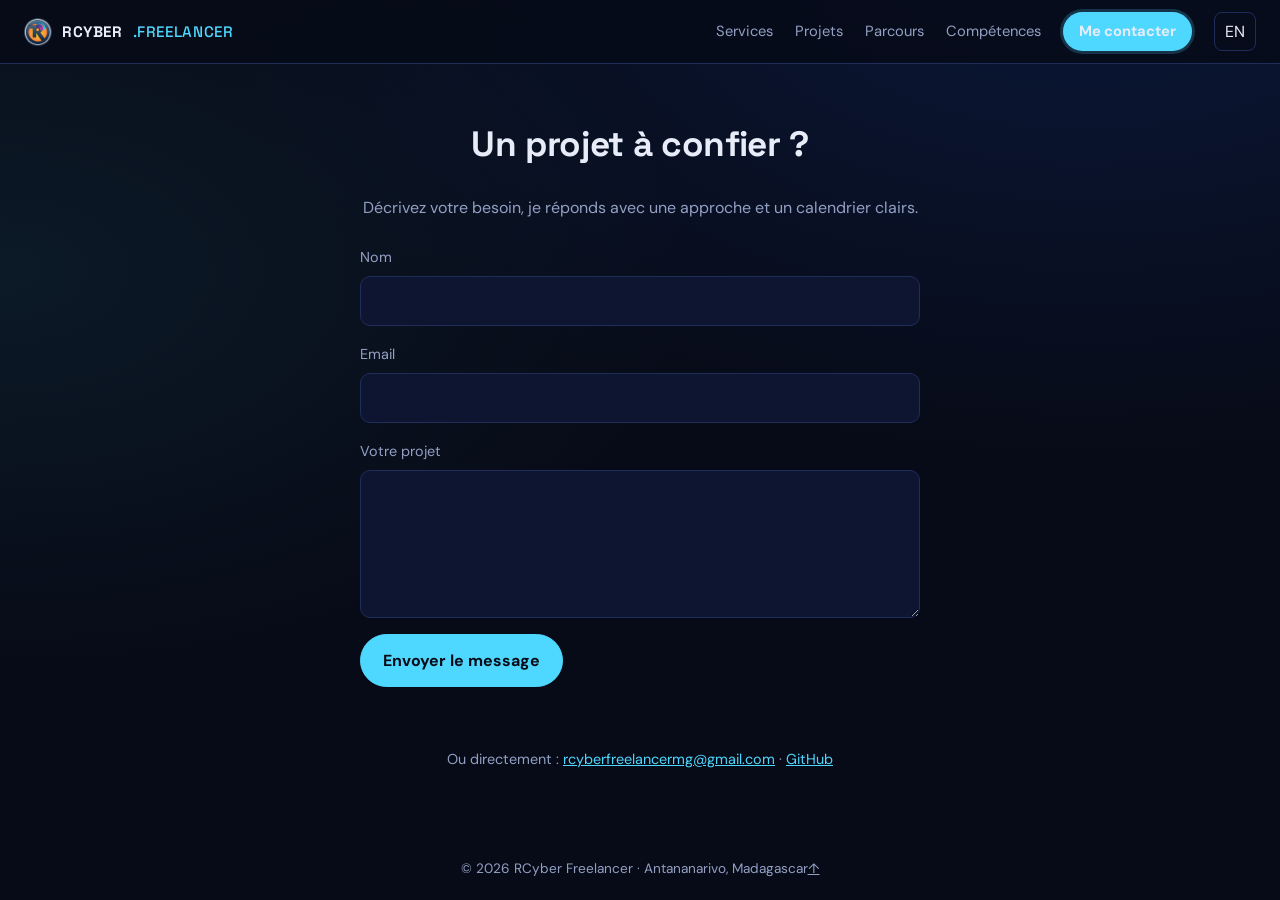
==== contact.html @ d00f06a8 "pages split" ====
<!doctype html>
<html lang="fr">
<head>
<meta charset="utf-8">
<meta name="viewport" content="width=device-width, initial-scale=1">
<title>Me contacter — Projet freelance | RCyber Freelancer</title>
<meta name="description" content="Contactez Rolland Andrianavalona pour un projet de développement, BIM ou automatisation. Réponse sous 48 h.">
<meta name="author" content="Maminirina Rolland Andrianavalona">
<meta name="theme-color" content="#070b17">
<link rel="canonical" href="https://rollandmami.github.io/contact.html">
<meta property="og:type" content="website">
<meta property="og:title" content="Me contacter — Projet freelance | RCyber Freelancer">
<meta property="og:description" content="Contactez Rolland Andrianavalona pour un projet de développement, BIM ou automatisation. Réponse sous 48 h.">
<meta property="og:url" content="https://rollandmami.github.io/contact.html">
<meta property="og:image" content="https://rollandmami.github.io/assets/photo-profil.png">
<meta name="twitter:card" content="summary_large_image">
<link rel="preconnect" href="https://fonts.googleapis.com">
<link rel="preconnect" href="https://fonts.gstatic.com" crossorigin>
<link href="https://fonts.googleapis.com/css2?family=DM+Sans:wght@400;500;700&family=Space+Grotesk:wght@500;700&display=swap" rel="stylesheet">
<link rel="stylesheet" href="styles.css">
<link rel="icon" href="assets/logo_rolland.ico">

</head>
<body>

<header class="top">
  <a class="brand" href="index.html" aria-label="Accueil"><img src="assets/logo_rolland.ico" alt="" width="28" height="28">RCYBER<b>.FREELANCER</b></a>
  <button class="burger" aria-label="Menu" aria-expanded="false">☰</button>
  <nav aria-label="Navigation principale">
    <a href="services.html" data-fr="Services" data-en="Services">Services</a>
    <a href="projects.html" data-fr="Projets" data-en="Projects">Projets</a>
    <a href="experience.html" data-fr="Parcours" data-en="Experience">Parcours</a>
    <a href="skills.html" data-fr="Compétences" data-en="Skills">Compétences</a>
    <a class="cta active" href="contact.html" data-fr="Me contacter" data-en="Contact me">Me contacter</a>
    <button class="lang" type="button" aria-label="Switch language">EN</button>
  </nav>
</header>

<main>
<section class="wrap sec contact" id="contact">
  <h2 data-fr="Un projet à confier ?" data-en="Got a project?">Un projet à confier ?</h2>
  <p data-fr="Décrivez votre besoin, je réponds avec une approche et un calendrier clairs." data-en="Describe your need and I'll reply with a clear approach and timeline.">Décrivez votre besoin, je réponds avec une approche et un calendrier clairs.</p>
  <form id="contact-form" class="form" novalidate>
    <input type="hidden" name="access_key" value="VOTRE_CLE_WEB3FORMS">
    <input type="hidden" name="subject" value="Nouveau message depuis le portfolio">
    <input type="hidden" name="from_name" value="Portfolio rollandmami.github.io">
    <input type="checkbox" name="botcheck" tabindex="-1" autocomplete="off" style="display:none">
    <label><span data-fr="Nom" data-en="Name">Nom</span><input name="name" required autocomplete="name"></label>
    <label><span>Email</span><input type="email" name="email" required autocomplete="email"></label>
    <label><span data-fr="Votre projet" data-en="Your project">Votre projet</span><textarea name="message" rows="5" required></textarea></label>
    <button class="btn primary" type="submit"><span data-fr="Envoyer le message" data-en="Send message">Envoyer le message</span></button>
    <p class="form-status" role="status" aria-live="polite"></p>
  </form>
  <p class="alt"><span data-fr="Ou directement :" data-en="Or directly:">Ou directement :</span> <a href="mailto:rcyberfreelancermg@gmail.com?subject=Projet%20freelance">rcyberfreelancermg@gmail.com</a> · <a href="https://github.com/RollandMami" target="_blank" rel="noopener">GitHub</a></p>
</section>
</main>
<footer class="wrap foot"><span>© <span id="year"></span> RCyber Freelancer · Antananarivo, Madagascar</span><a href="#" aria-label="Haut de page">↑</a></footer>
<script src="script.js"></script>
</body>
</html>
---- styles.css ----
:root{--bg:#070b17;--panel:#0e1530;--line:#1f2d5a;--cyan:#4fd8ff;--gold:#e0b85a;--text:#e8ecf8;--mut:#93a0c4;--r:14px}
*{box-sizing:border-box;margin:0}
html{scroll-behavior:smooth;scroll-padding-top:80px}
body{background:radial-gradient(900px 500px at 85% -5%,#12307a55,transparent),radial-gradient(700px 400px at 0 30%,#4fd8ff12,transparent),var(--bg);color:var(--text);font:400 1rem/1.7 'DM Sans',system-ui,sans-serif}
a{color:inherit}
:focus-visible{outline:2px solid var(--cyan);outline-offset:3px}
.wrap{max-width:1120px;margin:0 auto;padding:0 24px}
.top{position:sticky;top:0;z-index:10;display:flex;justify-content:space-between;align-items:center;padding:12px 24px;background:#070b17cc;backdrop-filter:blur(12px);border-bottom:1px solid var(--line)}
.brand{display:flex;align-items:center;gap:10px;text-decoration:none;font:700 .95rem 'Space Grotesk',sans-serif;letter-spacing:.04em}
.brand b{color:var(--cyan);font-weight:500}
nav{display:flex;align-items:center;gap:22px}
nav a{text-decoration:none;color:var(--mut);font-size:.92rem}
nav a:hover{color:var(--text)}
nav .cta{color:var(--bg);background:var(--cyan);padding:7px 16px;border-radius:99px;font-weight:700}
.lang,.burger{background:none;border:1px solid var(--line);color:var(--text);border-radius:8px;padding:5px 10px;cursor:pointer;font:inherit}
.burger{display:none}
.hero{display:grid;grid-template-columns:1.1fr .9fr;gap:40px;align-items:center;min-height:calc(100vh - 60px);padding-top:40px;padding-bottom:40px}
.status{display:flex;align-items:center;gap:10px;color:var(--mut);font-size:.9rem;margin-bottom:18px}
.status i{width:9px;height:9px;border-radius:50%;background:#3dff9a;box-shadow:0 0 12px #3dff9a}
h1{font:700 clamp(2rem,4.4vw,3.4rem)/1.1 'Space Grotesk',sans-serif;letter-spacing:-.02em}
h1 em{font-style:normal;background:linear-gradient(90deg,var(--cyan),var(--gold));-webkit-background-clip:text;background-clip:text;color:transparent}
.lead{color:var(--mut);max-width:58ch;margin:20px 0 28px}
.actions{display:flex;flex-wrap:wrap;gap:12px}
.btn{display:inline-block;text-decoration:none;padding:12px 22px;border-radius:99px;border:1px solid var(--line);font-weight:500;transition:.2s}
.btn:hover{border-color:var(--cyan)}
.btn.primary{background:var(--cyan);color:var(--bg);border-color:var(--cyan);font-weight:700}
.hero-visual{position:relative;display:grid;place-items:center}
.hero-visual svg{width:100%;max-width:420px;filter:drop-shadow(0 0 18px #4fd8ff55)}
.wire path,.wire circle{fill:none;stroke:var(--cyan);stroke-width:1.5;stroke-dasharray:600;stroke-dashoffset:600;animation:draw 2.6s ease forwards}
.wire path:nth-child(n+4){stroke:var(--gold);animation-delay:.8s}
@keyframes draw{to{stroke-dashoffset:0}}
.photo{position:absolute;right:4%;bottom:2%;width:34%;max-width:150px;height:auto;aspect-ratio:1;object-fit:cover;border-radius:50%;border:2px solid var(--cyan);box-shadow:0 0 30px #4fd8ff44}
.tag{position:absolute;background:var(--panel);border:1px solid var(--line);border-radius:8px;padding:5px 12px;font:500 .78rem 'Space Grotesk',sans-serif;color:var(--cyan)}
.t1{left:2%;top:12%}.t2{left:8%;bottom:14%}
.stats{display:grid;grid-template-columns:repeat(4,1fr);gap:1px;background:var(--line);border:1px solid var(--line);border-radius:var(--r);overflow:hidden;padding:0}
.stats div{background:var(--panel);padding:24px;text-align:center}
.stats b{display:block;font:700 2rem 'Space Grotesk',sans-serif;color:var(--gold)}
.stats span{color:var(--mut);font-size:.85rem}
.sec{padding-top:96px}
h2{font:700 clamp(1.6rem,3vw,2.2rem) 'Space Grotesk',sans-serif;margin-bottom:28px;letter-spacing:-.01em}
h3{font:700 1.1rem 'Space Grotesk',sans-serif;margin-bottom:8px}
.grid3{display:grid;grid-template-columns:repeat(3,1fr);gap:18px}
.grid3 article,.skills>div{background:var(--panel);border:1px solid var(--line);border-radius:var(--r);padding:24px}
.grid3 article p{color:var(--mut);font-size:.95rem}
.chips{display:flex;flex-wrap:wrap;gap:6px;margin-top:14px}
.chips span{font-size:.78rem;padding:3px 10px;border:1px solid var(--line);border-radius:99px;color:var(--cyan)}
.kind{display:block;color:var(--gold);font-size:.8rem;margin-bottom:6px}
.projects .feat{grid-column:span 3;border-color:var(--cyan);background:linear-gradient(120deg,#12307a55,var(--panel))}
.projects .feat p{max-width:70ch}
.projects article>a{display:inline-block;margin-top:12px;color:var(--cyan)}
.note{margin-top:20px;color:var(--mut)}
.timeline{list-style:none;padding:0 0 0 24px;border-left:1px solid var(--line)}
.timeline li{position:relative;padding:0 0 32px 12px}
.timeline li::before{content:"";position:absolute;left:-30px;top:8px;width:11px;height:11px;border-radius:50%;background:var(--gold)}
.timeline time{color:var(--gold);font-size:.85rem}
.timeline p{color:var(--mut);max-width:70ch}
.edu{margin-top:22px;color:var(--mut)}
.contact{text-align:center;padding-bottom:40px}
.contact p{color:var(--mut);margin-bottom:24px}
.contact .actions{justify-content:center}
.foot{display:flex;justify-content:space-between;padding-top:40px;padding-bottom:40px;color:var(--mut);font-size:.85rem}
@media(max-width:860px){
.hero,.grid3,.stats{grid-template-columns:1fr}
.stats{grid-template-columns:1fr 1fr}
.projects .feat{grid-column:auto}
.burger{display:block}
nav{display:none;position:absolute;top:100%;left:0;right:0;flex-direction:column;padding:18px;background:var(--bg);border-bottom:1px solid var(--line)}
nav.open{display:flex}
.hero{min-height:0}
}
@media(prefers-reduced-motion:reduce){.wire path,.wire circle{animation:none;stroke-dashoffset:0}html{scroll-behavior:auto}}

.form{max-width:560px;margin:0 auto;display:grid;gap:16px;text-align:left}
.form label{display:grid;gap:6px;color:var(--mut);font-size:.9rem}
.form input:not([type=hidden]),.form textarea{width:100%;background:var(--panel);border:1px solid var(--line);border-radius:10px;padding:12px 14px;color:var(--text);font:inherit}
.form input:focus,.form textarea:focus{border-color:var(--cyan);outline:none;box-shadow:0 0 0 3px #4fd8ff33}
.form .btn{justify-self:start;cursor:pointer;font:inherit;font-weight:700}
.form .btn:disabled{opacity:.6;cursor:wait}
.form-status{min-height:1.5em;font-size:.92rem;margin:0!important}
.form-status.ok{color:#3dff9a}.form-status.err{color:#ff8a8a}
.alt{margin-top:22px;color:var(--mut)!important;font-size:.9rem}
.alt a{color:var(--cyan)}

.chips span{display:inline-flex;align-items:center;gap:7px;padding:4px 11px 4px 8px}
.chips .ic{width:16px;height:16px;flex:none}

/* Multi-pages */
nav a.active{color:var(--text)}
nav a:not(.cta).active{border-bottom:2px solid var(--cyan);padding-bottom:2px}
nav .cta.active{box-shadow:0 0 0 3px #4fd8ff33}

/* Chaque page remplit exactement la hauteur de l'écran, sans blanc en bas */
html{background:var(--bg)}
body{min-height:100vh;min-height:100dvh;display:flex;flex-direction:column}
main{flex:1;display:flex;flex-direction:column;justify-content:center;width:100%}
main>*{width:100%}
.hero{min-height:0;padding-top:24px;padding-bottom:24px}
.stats{margin-bottom:24px}
main>.sec{padding-top:40px;padding-bottom:24px}
.contact{padding-bottom:24px}
.foot{padding-top:20px;padding-bottom:20px}
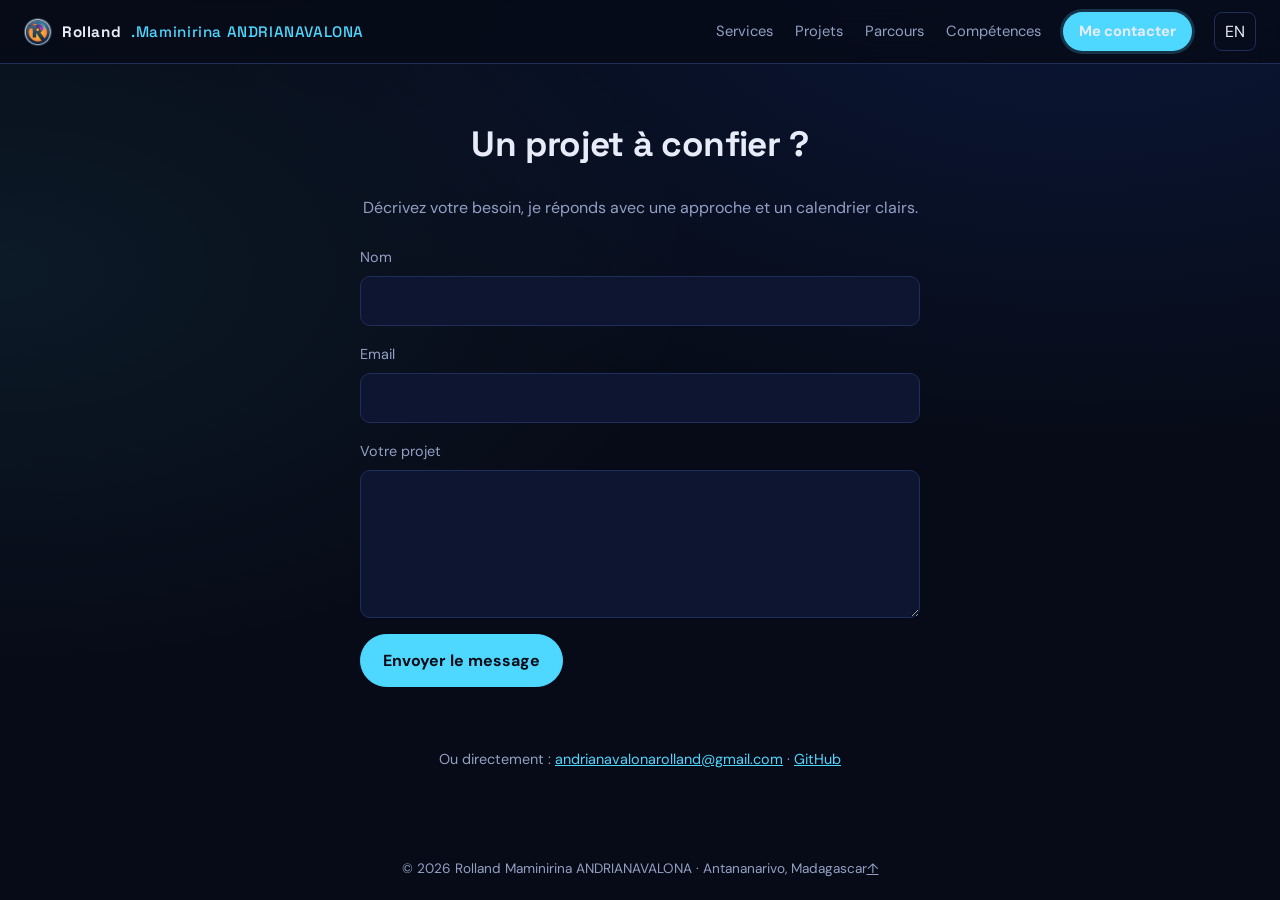
==== commit 1edee97c: "link, mail, skills css" ====
--- a/contact.html
+++ b/contact.html
@@ -1,60 +1,75 @@
 <!doctype html>
 <html lang="fr">
+
 <head>
-<meta charset="utf-8">
-<meta name="viewport" content="width=device-width, initial-scale=1">
-<title>Me contacter — Projet freelance | RCyber Freelancer</title>
-<meta name="description" content="Contactez Rolland Andrianavalona pour un projet de développement, BIM ou automatisation. Réponse sous 48 h.">
-<meta name="author" content="Maminirina Rolland Andrianavalona">
-<meta name="theme-color" content="#070b17">
-<link rel="canonical" href="https://rollandmami.github.io/contact.html">
-<meta property="og:type" content="website">
-<meta property="og:title" content="Me contacter — Projet freelance | RCyber Freelancer">
-<meta property="og:description" content="Contactez Rolland Andrianavalona pour un projet de développement, BIM ou automatisation. Réponse sous 48 h.">
-<meta property="og:url" content="https://rollandmami.github.io/contact.html">
-<meta property="og:image" content="https://rollandmami.github.io/assets/photo-profil.png">
-<meta name="twitter:card" content="summary_large_image">
-<link rel="preconnect" href="https://fonts.googleapis.com">
-<link rel="preconnect" href="https://fonts.gstatic.com" crossorigin>
-<link href="https://fonts.googleapis.com/css2?family=DM+Sans:wght@400;500;700&family=Space+Grotesk:wght@500;700&display=swap" rel="stylesheet">
-<link rel="stylesheet" href="styles.css">
-<link rel="icon" href="assets/logo_rolland.ico">
+  <meta charset="utf-8">
+  <meta name="viewport" content="width=device-width, initial-scale=1">
+  <title>Me contacter — Projet freelance | RCyber Freelancer</title>
+  <meta name="description"
+    content="Contactez Rolland Andrianavalona pour un projet de développement, BIM ou automatisation. Réponse sous 48 h.">
+  <meta name="author" content="Maminirina Rolland Andrianavalona">
+  <meta name="theme-color" content="#070b17">
+  <link rel="canonical" href="https://rollandmami.github.io/contact.html">
+  <meta property="og:type" content="website">
+  <meta property="og:title" content="Me contacter — Projet freelance | RCyber Freelancer">
+  <meta property="og:description"
+    content="Contactez Rolland Andrianavalona pour un projet de développement, BIM ou automatisation. Réponse sous 48 h.">
+  <meta property="og:url" content="https://rollandmami.github.io/contact.html">
+  <meta property="og:image" content="https://rollandmami.github.io/assets/photo-profil.png">
+  <meta name="twitter:card" content="summary_large_image">
+  <link rel="preconnect" href="https://fonts.googleapis.com">
+  <link rel="preconnect" href="https://fonts.gstatic.com" crossorigin>
+  <link
+    href="https://fonts.googleapis.com/css2?family=DM+Sans:wght@400;500;700&family=Space+Grotesk:wght@500;700&display=swap"
+    rel="stylesheet">
+  <link rel="stylesheet" href="styles.css">
+  <link rel="icon" href="assets/logo_rolland.ico">
 
 </head>
+
 <body>
 
-<header class="top">
-  <a class="brand" href="index.html" aria-label="Accueil"><img src="assets/logo_rolland.ico" alt="" width="28" height="28">RCYBER<b>.FREELANCER</b></a>
-  <button class="burger" aria-label="Menu" aria-expanded="false">☰</button>
-  <nav aria-label="Navigation principale">
-    <a href="services.html" data-fr="Services" data-en="Services">Services</a>
-    <a href="projects.html" data-fr="Projets" data-en="Projects">Projets</a>
-    <a href="experience.html" data-fr="Parcours" data-en="Experience">Parcours</a>
-    <a href="skills.html" data-fr="Compétences" data-en="Skills">Compétences</a>
-    <a class="cta active" href="contact.html" data-fr="Me contacter" data-en="Contact me">Me contacter</a>
-    <button class="lang" type="button" aria-label="Switch language">EN</button>
-  </nav>
-</header>
+  <header class="top">
+    <a class="brand" href="index.html" aria-label="Accueil"><img src="assets/logo_rolland.ico" alt="" width="28"
+        height="28">Rolland<b>.Maminirina ANDRIANAVALONA</b></a>
+    <button class="burger" aria-label="Menu" aria-expanded="false">☰</button>
+    <nav aria-label="Navigation principale">
+      <a href="services.html" data-fr="Services" data-en="Services">Services</a>
+      <a href="projects.html" data-fr="Projets" data-en="Projects">Projets</a>
+      <a href="experience.html" data-fr="Parcours" data-en="Experience">Parcours</a>
+      <a href="skills.html" data-fr="Compétences" data-en="Skills">Compétences</a>
+      <a class="cta active" href="contact.html" data-fr="Me contacter" data-en="Contact me">Me contacter</a>
+      <button class="lang" type="button" aria-label="Switch language">EN</button>
+    </nav>
+  </header>
 
-<main>
-<section class="wrap sec contact" id="contact">
-  <h2 data-fr="Un projet à confier ?" data-en="Got a project?">Un projet à confier ?</h2>
-  <p data-fr="Décrivez votre besoin, je réponds avec une approche et un calendrier clairs." data-en="Describe your need and I'll reply with a clear approach and timeline.">Décrivez votre besoin, je réponds avec une approche et un calendrier clairs.</p>
-  <form id="contact-form" class="form" novalidate>
-    <input type="hidden" name="access_key" value="VOTRE_CLE_WEB3FORMS">
-    <input type="hidden" name="subject" value="Nouveau message depuis le portfolio">
-    <input type="hidden" name="from_name" value="Portfolio rollandmami.github.io">
-    <input type="checkbox" name="botcheck" tabindex="-1" autocomplete="off" style="display:none">
-    <label><span data-fr="Nom" data-en="Name">Nom</span><input name="name" required autocomplete="name"></label>
-    <label><span>Email</span><input type="email" name="email" required autocomplete="email"></label>
-    <label><span data-fr="Votre projet" data-en="Your project">Votre projet</span><textarea name="message" rows="5" required></textarea></label>
-    <button class="btn primary" type="submit"><span data-fr="Envoyer le message" data-en="Send message">Envoyer le message</span></button>
-    <p class="form-status" role="status" aria-live="polite"></p>
-  </form>
-  <p class="alt"><span data-fr="Ou directement :" data-en="Or directly:">Ou directement :</span> <a href="mailto:rcyberfreelancermg@gmail.com?subject=Projet%20freelance">rcyberfreelancermg@gmail.com</a> · <a href="https://github.com/RollandMami" target="_blank" rel="noopener">GitHub</a></p>
-</section>
-</main>
-<footer class="wrap foot"><span>© <span id="year"></span> RCyber Freelancer · Antananarivo, Madagascar</span><a href="#" aria-label="Haut de page">↑</a></footer>
-<script src="script.js"></script>
+  <main>
+    <section class="wrap sec contact" id="contact">
+      <h2 data-fr="Un projet à confier ?" data-en="Got a project?">Un projet à confier ?</h2>
+      <p data-fr="Décrivez votre besoin, je réponds avec une approche et un calendrier clairs."
+        data-en="Describe your need and I'll reply with a clear approach and timeline.">Décrivez votre besoin, je
+        réponds avec une approche et un calendrier clairs.</p>
+      <form id="contact-form" class="form" novalidate>
+        <input type="hidden" name="access_key" value="VOTRE_CLE_WEB3FORMS">
+        <input type="hidden" name="subject" value="Nouveau message depuis le portfolio">
+        <input type="hidden" name="from_name" value="Portfolio rollandmami.github.io">
+        <input type="checkbox" name="botcheck" tabindex="-1" autocomplete="off" style="display:none">
+        <label><span data-fr="Nom" data-en="Name">Nom</span><input name="name" required autocomplete="name"></label>
+        <label><span>Email</span><input type="email" name="email" required autocomplete="email"></label>
+        <label><span data-fr="Votre projet" data-en="Your project">Votre projet</span><textarea name="message" rows="5"
+            required></textarea></label>
+        <button class="btn primary" type="submit"><span data-fr="Envoyer le message" data-en="Send message">Envoyer le
+            message</span></button>
+        <p class="form-status" role="status" aria-live="polite"></p>
+      </form>
+      <p class="alt"><span data-fr="Ou directement :" data-en="Or directly:">Ou directement :</span> <a
+          href="mailto:andrianavalonarolland@gmail.com?subject=Projet%20freelance">andrianavalonarolland@gmail.com</a> · <a
+          href="https://github.com/RollandMami" target="_blank" rel="noopener">GitHub</a></p>
+    </section>
+  </main>
+  <footer class="wrap foot"><span>© <span id="year"></span> Rolland Maminirina ANDRIANAVALONA · Antananarivo, Madagascar</span><a
+      href="#" aria-label="Haut de page">↑</a></footer>
+  <script src="script.js"></script>
 </body>
-</html>
+
+</html>
--- a/styles.css
+++ b/styles.css
@@ -1,101 +1,796 @@
-:root{--bg:#070b17;--panel:#0e1530;--line:#1f2d5a;--cyan:#4fd8ff;--gold:#e0b85a;--text:#e8ecf8;--mut:#93a0c4;--r:14px}
-*{box-sizing:border-box;margin:0}
-html{scroll-behavior:smooth;scroll-padding-top:80px}
-body{background:radial-gradient(900px 500px at 85% -5%,#12307a55,transparent),radial-gradient(700px 400px at 0 30%,#4fd8ff12,transparent),var(--bg);color:var(--text);font:400 1rem/1.7 'DM Sans',system-ui,sans-serif}
-a{color:inherit}
-:focus-visible{outline:2px solid var(--cyan);outline-offset:3px}
-.wrap{max-width:1120px;margin:0 auto;padding:0 24px}
-.top{position:sticky;top:0;z-index:10;display:flex;justify-content:space-between;align-items:center;padding:12px 24px;background:#070b17cc;backdrop-filter:blur(12px);border-bottom:1px solid var(--line)}
-.brand{display:flex;align-items:center;gap:10px;text-decoration:none;font:700 .95rem 'Space Grotesk',sans-serif;letter-spacing:.04em}
-.brand b{color:var(--cyan);font-weight:500}
-nav{display:flex;align-items:center;gap:22px}
-nav a{text-decoration:none;color:var(--mut);font-size:.92rem}
-nav a:hover{color:var(--text)}
-nav .cta{color:var(--bg);background:var(--cyan);padding:7px 16px;border-radius:99px;font-weight:700}
-.lang,.burger{background:none;border:1px solid var(--line);color:var(--text);border-radius:8px;padding:5px 10px;cursor:pointer;font:inherit}
-.burger{display:none}
-.hero{display:grid;grid-template-columns:1.1fr .9fr;gap:40px;align-items:center;min-height:calc(100vh - 60px);padding-top:40px;padding-bottom:40px}
-.status{display:flex;align-items:center;gap:10px;color:var(--mut);font-size:.9rem;margin-bottom:18px}
-.status i{width:9px;height:9px;border-radius:50%;background:#3dff9a;box-shadow:0 0 12px #3dff9a}
-h1{font:700 clamp(2rem,4.4vw,3.4rem)/1.1 'Space Grotesk',sans-serif;letter-spacing:-.02em}
-h1 em{font-style:normal;background:linear-gradient(90deg,var(--cyan),var(--gold));-webkit-background-clip:text;background-clip:text;color:transparent}
-.lead{color:var(--mut);max-width:58ch;margin:20px 0 28px}
-.actions{display:flex;flex-wrap:wrap;gap:12px}
-.btn{display:inline-block;text-decoration:none;padding:12px 22px;border-radius:99px;border:1px solid var(--line);font-weight:500;transition:.2s}
-.btn:hover{border-color:var(--cyan)}
-.btn.primary{background:var(--cyan);color:var(--bg);border-color:var(--cyan);font-weight:700}
-.hero-visual{position:relative;display:grid;place-items:center}
-.hero-visual svg{width:100%;max-width:420px;filter:drop-shadow(0 0 18px #4fd8ff55)}
-.wire path,.wire circle{fill:none;stroke:var(--cyan);stroke-width:1.5;stroke-dasharray:600;stroke-dashoffset:600;animation:draw 2.6s ease forwards}
-.wire path:nth-child(n+4){stroke:var(--gold);animation-delay:.8s}
-@keyframes draw{to{stroke-dashoffset:0}}
-.photo{position:absolute;right:4%;bottom:2%;width:34%;max-width:150px;height:auto;aspect-ratio:1;object-fit:cover;border-radius:50%;border:2px solid var(--cyan);box-shadow:0 0 30px #4fd8ff44}
-.tag{position:absolute;background:var(--panel);border:1px solid var(--line);border-radius:8px;padding:5px 12px;font:500 .78rem 'Space Grotesk',sans-serif;color:var(--cyan)}
-.t1{left:2%;top:12%}.t2{left:8%;bottom:14%}
-.stats{display:grid;grid-template-columns:repeat(4,1fr);gap:1px;background:var(--line);border:1px solid var(--line);border-radius:var(--r);overflow:hidden;padding:0}
-.stats div{background:var(--panel);padding:24px;text-align:center}
-.stats b{display:block;font:700 2rem 'Space Grotesk',sans-serif;color:var(--gold)}
-.stats span{color:var(--mut);font-size:.85rem}
-.sec{padding-top:96px}
-h2{font:700 clamp(1.6rem,3vw,2.2rem) 'Space Grotesk',sans-serif;margin-bottom:28px;letter-spacing:-.01em}
-h3{font:700 1.1rem 'Space Grotesk',sans-serif;margin-bottom:8px}
-.grid3{display:grid;grid-template-columns:repeat(3,1fr);gap:18px}
-.grid3 article,.skills>div{background:var(--panel);border:1px solid var(--line);border-radius:var(--r);padding:24px}
-.grid3 article p{color:var(--mut);font-size:.95rem}
-.chips{display:flex;flex-wrap:wrap;gap:6px;margin-top:14px}
-.chips span{font-size:.78rem;padding:3px 10px;border:1px solid var(--line);border-radius:99px;color:var(--cyan)}
-.kind{display:block;color:var(--gold);font-size:.8rem;margin-bottom:6px}
-.projects .feat{grid-column:span 3;border-color:var(--cyan);background:linear-gradient(120deg,#12307a55,var(--panel))}
-.projects .feat p{max-width:70ch}
-.projects article>a{display:inline-block;margin-top:12px;color:var(--cyan)}
-.note{margin-top:20px;color:var(--mut)}
-.timeline{list-style:none;padding:0 0 0 24px;border-left:1px solid var(--line)}
-.timeline li{position:relative;padding:0 0 32px 12px}
-.timeline li::before{content:"";position:absolute;left:-30px;top:8px;width:11px;height:11px;border-radius:50%;background:var(--gold)}
-.timeline time{color:var(--gold);font-size:.85rem}
-.timeline p{color:var(--mut);max-width:70ch}
-.edu{margin-top:22px;color:var(--mut)}
-.contact{text-align:center;padding-bottom:40px}
-.contact p{color:var(--mut);margin-bottom:24px}
-.contact .actions{justify-content:center}
-.foot{display:flex;justify-content:space-between;padding-top:40px;padding-bottom:40px;color:var(--mut);font-size:.85rem}
-@media(max-width:860px){
-.hero,.grid3,.stats{grid-template-columns:1fr}
-.stats{grid-template-columns:1fr 1fr}
-.projects .feat{grid-column:auto}
-.burger{display:block}
-nav{display:none;position:absolute;top:100%;left:0;right:0;flex-direction:column;padding:18px;background:var(--bg);border-bottom:1px solid var(--line)}
-nav.open{display:flex}
-.hero{min-height:0}
-}
-@media(prefers-reduced-motion:reduce){.wire path,.wire circle{animation:none;stroke-dashoffset:0}html{scroll-behavior:auto}}
-
-.form{max-width:560px;margin:0 auto;display:grid;gap:16px;text-align:left}
-.form label{display:grid;gap:6px;color:var(--mut);font-size:.9rem}
-.form input:not([type=hidden]),.form textarea{width:100%;background:var(--panel);border:1px solid var(--line);border-radius:10px;padding:12px 14px;color:var(--text);font:inherit}
-.form input:focus,.form textarea:focus{border-color:var(--cyan);outline:none;box-shadow:0 0 0 3px #4fd8ff33}
-.form .btn{justify-self:start;cursor:pointer;font:inherit;font-weight:700}
-.form .btn:disabled{opacity:.6;cursor:wait}
-.form-status{min-height:1.5em;font-size:.92rem;margin:0!important}
-.form-status.ok{color:#3dff9a}.form-status.err{color:#ff8a8a}
-.alt{margin-top:22px;color:var(--mut)!important;font-size:.9rem}
-.alt a{color:var(--cyan)}
-
-.chips span{display:inline-flex;align-items:center;gap:7px;padding:4px 11px 4px 8px}
-.chips .ic{width:16px;height:16px;flex:none}
+:root {
+    --bg: #070b17;
+    --panel: #0e1530;
+    --line: #1f2d5a;
+    --cyan: #4fd8ff;
+    --gold: #e0b85a;
+    --text: #e8ecf8;
+    --mut: #93a0c4;
+    --r: 14px
+}
+
+* {
+    box-sizing: border-box;
+    margin: 0
+}
+
+html {
+    scroll-behavior: smooth;
+    scroll-padding-top: 80px
+}
+
+body {
+    background: radial-gradient(900px 500px at 85% -5%, #12307a55, transparent), radial-gradient(700px 400px at 0 30%, #4fd8ff12, transparent), var(--bg);
+    color: var(--text);
+    font: 400 1rem/1.7 'DM Sans', system-ui, sans-serif
+}
+
+a {
+    color: inherit
+}
+
+:focus-visible {
+    outline: 2px solid var(--cyan);
+    outline-offset: 3px
+}
+
+.wrap {
+    max-width: 1120px;
+    margin: 0 auto;
+    padding: 0 24px
+}
+
+.top {
+    position: sticky;
+    top: 0;
+    z-index: 10;
+    display: flex;
+    justify-content: space-between;
+    align-items: center;
+    padding: 12px 24px;
+    background: #070b17cc;
+    backdrop-filter: blur(12px);
+    border-bottom: 1px solid var(--line)
+}
+
+.brand {
+    display: flex;
+    align-items: center;
+    gap: 10px;
+    text-decoration: none;
+    font: 700 .95rem 'Space Grotesk', sans-serif;
+    letter-spacing: .04em
+}
+
+.brand b {
+    color: var(--cyan);
+    font-weight: 500
+}
+
+nav {
+    display: flex;
+    align-items: center;
+    gap: 22px
+}
+
+nav a {
+    text-decoration: none;
+    color: var(--mut);
+    font-size: .92rem
+}
+
+nav a:hover {
+    color: var(--text)
+}
+
+nav .cta {
+    color: var(--bg);
+    background: var(--cyan);
+    padding: 7px 16px;
+    border-radius: 99px;
+    font-weight: 700
+}
+
+.lang,
+.burger {
+    background: none;
+    border: 1px solid var(--line);
+    color: var(--text);
+    border-radius: 8px;
+    padding: 5px 10px;
+    cursor: pointer;
+    font: inherit
+}
+
+.burger {
+    display: none
+}
+
+.hero {
+    display: grid;
+    grid-template-columns: 1fr;
+    gap: 40px;
+    align-items: center;
+    min-height: calc(100vh - 60px);
+    padding-top: 40px;
+    padding-bottom: 40px
+}
+
+.status {
+    display: flex;
+    align-items: center;
+    gap: 10px;
+    color: var(--mut);
+    font-size: .9rem;
+    margin-bottom: 18px
+}
+
+.status i {
+    width: 9px;
+    height: 9px;
+    border-radius: 50%;
+    background: #3dff9a;
+    box-shadow: 0 0 12px #3dff9a
+}
+
+h1 {
+    font: 700 clamp(2rem, 4.4vw, 3.4rem)/1.1 'Space Grotesk', sans-serif;
+    letter-spacing: -.02em
+}
+
+h1 em {
+    font-style: normal;
+    background: linear-gradient(90deg, var(--cyan), var(--gold));
+    -webkit-background-clip: text;
+    background-clip: text;
+    color: transparent
+}
+
+.lead {
+    color: var(--mut);
+    max-width: 58ch;
+    margin: 20px 0 28px
+}
+
+.actions {
+    display: flex;
+    flex-wrap: wrap;
+    gap: 12px
+}
+
+.btn {
+    display: inline-block;
+    text-decoration: none;
+    padding: 12px 22px;
+    border-radius: 99px;
+    border: 1px solid var(--line);
+    font-weight: 500;
+    transition: .2s
+}
+
+.btn:hover {
+    border-color: var(--cyan)
+}
+
+.btn.primary {
+    background: var(--cyan);
+    color: var(--bg);
+    border-color: var(--cyan);
+    font-weight: 700
+}
+
+.stats {
+    display: grid;
+    grid-template-columns: repeat(4, 1fr);
+    gap: 1px;
+    background: var(--line);
+    border: 1px solid var(--line);
+    border-radius: var(--r);
+    overflow: hidden;
+    padding: 0
+}
+
+.stats div {
+    background: var(--panel);
+    padding: 24px;
+    text-align: center
+}
+
+.stats b {
+    display: block;
+    font: 700 2rem 'Space Grotesk', sans-serif;
+    color: var(--gold)
+}
+
+.stats span {
+    color: var(--mut);
+    font-size: .85rem
+}
+
+.sec {
+    padding-top: 96px
+}
+
+h2 {
+    font: 700 clamp(1.6rem, 3vw, 2.2rem) 'Space Grotesk', sans-serif;
+    margin-bottom: 28px;
+    letter-spacing: -.01em
+}
+
+h3 {
+    font: 700 1.1rem 'Space Grotesk', sans-serif;
+    margin-bottom: 8px
+}
+
+.grid3 {
+    display: grid;
+    grid-template-columns: repeat(3, 1fr);
+    gap: 18px
+}
+
+.grid3 article,
+.skills>div {
+    background: var(--panel);
+    border: 1px solid var(--line);
+    border-radius: var(--r);
+    padding: 24px
+}
+
+.grid3 article p {
+    color: var(--mut);
+    font-size: .95rem
+}
+
+.chips {
+    display: flex;
+    flex-wrap: wrap;
+    gap: 6px;
+    margin-top: 14px
+}
+
+.chips span {
+    font-size: .78rem;
+    padding: 3px 10px;
+    border: 1px solid var(--line);
+    border-radius: 99px;
+    color: var(--cyan)
+}
+
+.kind {
+    display: block;
+    color: var(--gold);
+    font-size: .8rem;
+    margin-bottom: 6px
+}
+
+.projects .feat {
+    grid-column: span 3;
+    border-color: var(--cyan);
+    background: linear-gradient(120deg, #12307a55, var(--panel))
+}
+
+.projects .feat p {
+    max-width: 70ch
+}
+
+.projects article>a {
+    display: inline-block;
+    margin-top: 12px;
+    color: var(--cyan)
+}
+
+.note {
+    margin-top: 20px;
+    color: var(--mut)
+}
+
+.timeline {
+    list-style: none;
+    padding: 0 0 0 24px;
+    border-left: 1px solid var(--line)
+}
+
+.timeline li {
+    position: relative;
+    padding: 0 0 32px 12px
+}
+
+.timeline li::before {
+    content: "";
+    position: absolute;
+    left: -30px;
+    top: 8px;
+    width: 11px;
+    height: 11px;
+    border-radius: 50%;
+    background: var(--gold)
+}
+
+.timeline time {
+    color: var(--gold);
+    font-size: .85rem
+}
+
+.timeline p {
+    color: var(--mut);
+    max-width: 70ch
+}
+
+.edu {
+    margin-top: 22px;
+    color: var(--mut)
+}
+
+.contact {
+    text-align: center;
+    padding-bottom: 40px
+}
+
+.contact p {
+    color: var(--mut);
+    margin-bottom: 24px
+}
+
+.contact .actions {
+    justify-content: center
+}
+
+.foot {
+    display: flex;
+    justify-content: space-between;
+    padding-top: 40px;
+    padding-bottom: 40px;
+    color: var(--mut);
+    font-size: .85rem
+}
+
+@media(max-width:860px) {
+
+    .hero,
+    .grid3,
+    .stats {
+        grid-template-columns: 1fr
+    }
+
+    .stats {
+        grid-template-columns: 1fr 1fr
+    }
+
+    .projects .feat {
+        grid-column: auto
+    }
+
+    .burger {
+        display: block
+    }
+
+    nav {
+        display: none;
+        position: absolute;
+        top: 100%;
+        left: 0;
+        right: 0;
+        flex-direction: column;
+        padding: 18px;
+        background: var(--bg);
+        border-bottom: 1px solid var(--line)
+    }
+
+    nav.open {
+        display: flex
+    }
+
+    .hero {
+        min-height: 0
+    }
+}
+
+@media(prefers-reduced-motion:reduce) {
+    html {
+        scroll-behavior: auto
+    }
+}
+
+.form {
+    max-width: 560px;
+    margin: 0 auto;
+    display: grid;
+    gap: 16px;
+    text-align: left
+}
+
+.form label {
+    display: grid;
+    gap: 6px;
+    color: var(--mut);
+    font-size: .9rem
+}
+
+.form input:not([type=hidden]),
+.form textarea {
+    width: 100%;
+    background: var(--panel);
+    border: 1px solid var(--line);
+    border-radius: 10px;
+    padding: 12px 14px;
+    color: var(--text);
+    font: inherit
+}
+
+.form input:focus,
+.form textarea:focus {
+    border-color: var(--cyan);
+    outline: none;
+    box-shadow: 0 0 0 3px #4fd8ff33
+}
+
+.form .btn {
+    justify-self: start;
+    cursor: pointer;
+    font: inherit;
+    font-weight: 700
+}
+
+.form .btn:disabled {
+    opacity: .6;
+    cursor: wait
+}
+
+.form-status {
+    min-height: 1.5em;
+    font-size: .92rem;
+    margin: 0 !important
+}
+
+.form-status.ok {
+    color: #3dff9a
+}
+
+.form-status.err {
+    color: #ff8a8a
+}
+
+.alt {
+    margin-top: 22px;
+    color: var(--mut) !important;
+    font-size: .9rem
+}
+
+.alt a {
+    color: var(--cyan)
+}
+
+.chips span {
+    display: inline-flex;
+    align-items: center;
+    gap: 7px;
+    padding: 4px 11px 4px 8px
+}
+
+.chips .ic {
+    width: 16px;
+    height: 16px;
+    flex: none
+}
 
 /* Multi-pages */
-nav a.active{color:var(--text)}
-nav a:not(.cta).active{border-bottom:2px solid var(--cyan);padding-bottom:2px}
-nav .cta.active{box-shadow:0 0 0 3px #4fd8ff33}
+nav a.active {
+    color: var(--text)
+}
+
+nav a:not(.cta).active {
+    border-bottom: 2px solid var(--cyan);
+    padding-bottom: 2px
+}
+
+nav .cta.active {
+    box-shadow: 0 0 0 3px #4fd8ff33
+}
 
 /* Chaque page remplit exactement la hauteur de l'écran, sans blanc en bas */
-html{background:var(--bg)}
-body{min-height:100vh;min-height:100dvh;display:flex;flex-direction:column}
-main{flex:1;display:flex;flex-direction:column;justify-content:center;width:100%}
-main>*{width:100%}
-.hero{min-height:0;padding-top:24px;padding-bottom:24px}
-.stats{margin-bottom:24px}
-main>.sec{padding-top:40px;padding-bottom:24px}
-.contact{padding-bottom:24px}
-.foot{padding-top:20px;padding-bottom:20px}
+html {
+    background: var(--bg)
+}
+
+body {
+    min-height: 100vh;
+    min-height: 100dvh;
+    display: flex;
+    flex-direction: column
+}
+
+main {
+    flex: 1;
+    display: flex;
+    flex-direction: column;
+    justify-content: center;
+    width: 100%
+}
+
+main>* {
+    width: 100%
+}
+
+.hero {
+    min-height: 0;
+    padding-top: 24px;
+    padding-bottom: 24px
+}
+
+.stats {
+    margin-bottom: 24px
+}
+
+main>.sec {
+    padding-top: 40px;
+    padding-bottom: 24px
+}
+
+.contact {
+    padding-bottom: 24px
+}
+
+.foot {
+    padding-top: 20px;
+    padding-bottom: 20px
+}
+
+/* Accueil : texte seul */
+.hero-text {
+    max-width: 860px
+}
+
+/* Réseaux sociaux + email : lignes latérales fixes (écrans larges) */
+.side {
+    display: none;
+    position: fixed;
+    bottom: 0;
+    z-index: 5;
+    flex-direction: column;
+    align-items: center;
+    gap: 22px
+}
+
+.side::after {
+    content: "";
+    width: 1px;
+    height: 90px;
+    background: var(--mut)
+}
+
+.side-left {
+    left: 32px
+}
+
+.side-right {
+    right: 32px
+}
+
+.side ul {
+    list-style: none;
+    padding: 0;
+    display: flex;
+    flex-direction: column;
+    gap: 18px
+}
+
+.side a,
+.social-inline a {
+    color: var(--mut);
+    display: block;
+    transition: .2s
+}
+
+.side a:hover,
+.social-inline a:hover {
+    color: var(--cyan);
+    transform: translateY(-3px)
+}
+
+.side svg,
+.social-inline svg {
+    width: 20px;
+    height: 20px;
+    display: block;
+    fill: none;
+    stroke: currentColor;
+    stroke-width: 2;
+    stroke-linecap: round;
+    stroke-linejoin: round
+}
+
+.side-right a {
+    writing-mode: vertical-rl;
+    letter-spacing: .1em;
+    font-size: .8rem;
+    text-decoration: none
+}
+
+.social-inline {
+    display: flex;
+    gap: 18px
+}
+
+@media(min-width:1280px) {
+    .side {
+        display: flex
+    }
+
+    .social-inline {
+        display: none
+    }
+}
+
+/* Parcours : colonne profil à gauche */
+.about {
+    display: grid;
+    grid-template-columns: 300px 1fr;
+    gap: 48px;
+    align-items: start
+}
+
+.profile {
+    position: sticky;
+    top: 84px;
+    background: var(--panel);
+    border: 1px solid var(--line);
+    border-radius: var(--r);
+    padding: 20px
+}
+
+.profile img {
+    display: block;
+    width: 100%;
+    height: auto;
+    aspect-ratio: 4/5;
+    object-fit: cover;
+    object-position: center top;
+    border-radius: 10px;
+    border: 2px solid var(--cyan);
+    box-shadow: 0 0 30px #4fd8ff33
+}
+
+.profile h3 {
+    margin: 18px 0 12px
+}
+
+.profile dl {
+    display: grid;
+    gap: 12px;
+    margin: 0
+}
+
+.profile dt {
+    color: var(--gold);
+    font-size: .78rem;
+    text-transform: uppercase;
+    letter-spacing: .06em
+}
+
+.profile dd {
+    margin: 2px 0 0;
+    color: var(--text);
+    font-size: .95rem
+}
+
+@media(max-width:860px) {
+    .about {
+        grid-template-columns: 1fr;
+        gap: 28px
+    }
+
+    .profile {
+        position: static;
+        max-width: 340px
+    }
+}
+
+/* Captures de projets + agrandissement */
+.shots {
+    display: grid;
+    grid-template-columns: repeat(3, 1fr);
+    gap: 6px;
+    margin: -8px -8px 16px
+}
+
+.shot {
+    display: block;
+    border-radius: 8px;
+    overflow: hidden;
+    border: 1px solid var(--line);
+    cursor: zoom-in;
+    line-height: 0;
+    transition: .2s
+}
+
+.shot:first-child {
+    grid-column: 1/-1
+}
+
+.shot img {
+    width: 100%;
+    height: auto;
+    aspect-ratio: 16/9;
+    object-fit: cover;
+    display: block;
+    transition: transform .3s
+}
+
+.shot:hover {
+    border-color: var(--cyan)
+}
+
+.shot:hover img {
+    transform: scale(1.03)
+}
+
+.lb {
+    position: fixed;
+    inset: 0;
+    z-index: 50;
+    display: grid;
+    grid-template-rows: 1fr auto;
+    place-items: center;
+    gap: 10px;
+    padding: 16px;
+    background: #030612f2
+}
+
+.lb[hidden] {
+    display: none
+}
+
+.lb img {
+    max-width: 96vw;
+    max-height: calc(100vh - 100px);
+    max-height: calc(100dvh - 100px);
+    width: auto;
+    height: auto;
+    border-radius: 6px;
+    background: #fff0
+}
+
+.lb p {
+    color: var(--mut);
+    font-size: .9rem;
+    text-align: center;
+    margin: 0
+}
+
+.lb button {
+    position: absolute;
+    background: var(--panel);
+    border: 1px solid var(--line);
+    color: var(--text);
+    border-radius: 50%;
+    width: 44px;
+    height: 44px;
+    font: inherit;
+    font-size: 1.3rem;
+    cursor: pointer;
+    line-height: 1
+}
+
+.lb button:hover {
+    border-color: var(--cyan);
+    color: var(--cyan)
+}
+
+.lb .x {
+    top: 14px;
+    right: 14px
+}
+
+.lb .pv {
+    left: 14px;
+    top: 50%
+}
+
+.lb .nx {
+    right: 14px;
+    top: 50%
+}
+
+.lb-open {
+    overflow: hidden
+}
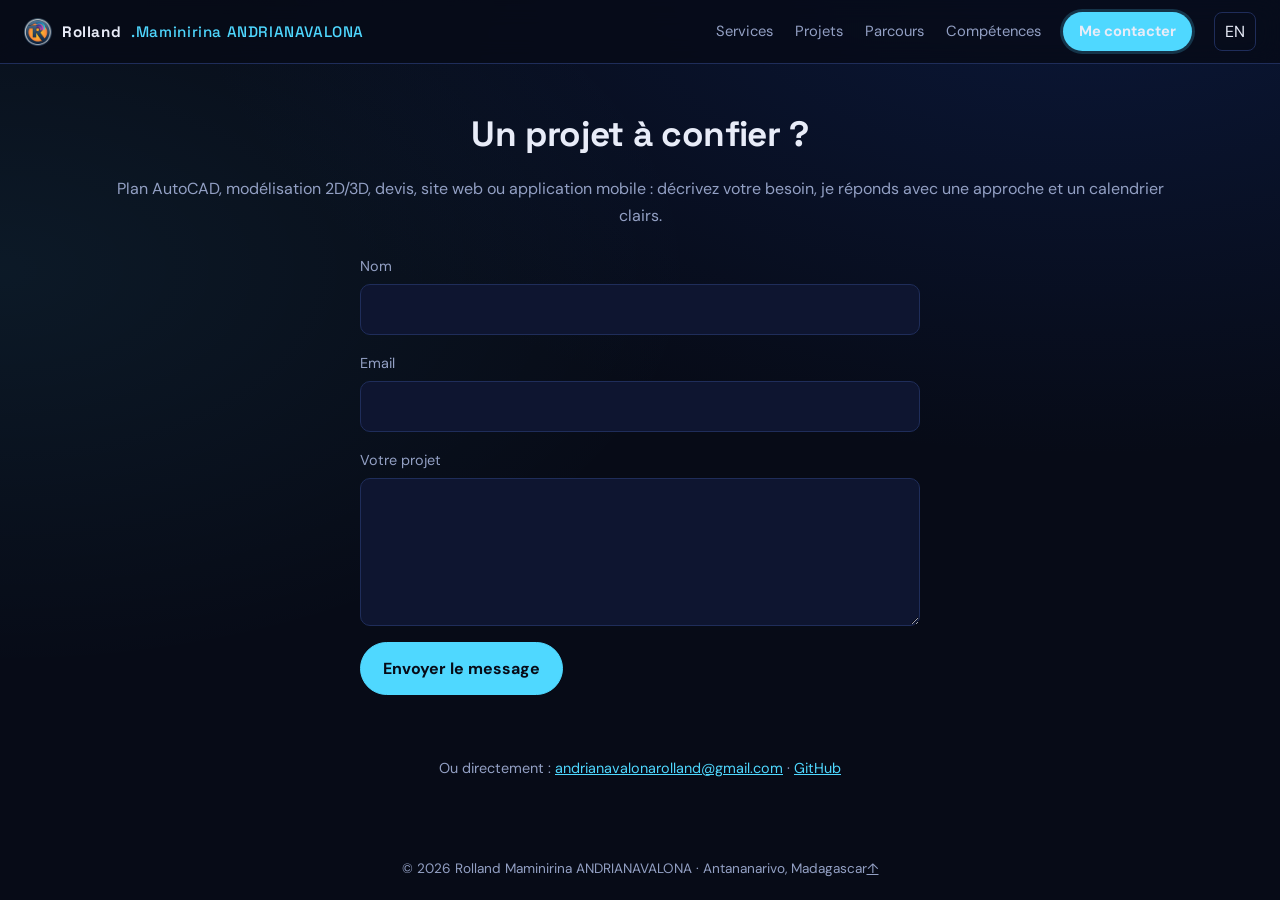
==== commit 9c0d17ed: "seo descriptor" ====
--- a/contact.html
+++ b/contact.html
@@ -4,19 +4,27 @@
 <head>
   <meta charset="utf-8">
   <meta name="viewport" content="width=device-width, initial-scale=1">
-  <title>Me contacter — Projet freelance | RCyber Freelancer</title>
-  <meta name="description"
-    content="Contactez Rolland Andrianavalona pour un projet de développement, BIM ou automatisation. Réponse sous 48 h.">
+  <title>Rolland Maminirina Andrianavalona – Contact développeur freelance</title>
+  <meta name="description" content="Contactez Rolland Maminirina Andrianavalona (RCyber Freelancer) pour un site web, une app mobile, un plan AutoCAD ou un devis. Réponse sous 48 h.">
   <meta name="author" content="Maminirina Rolland Andrianavalona">
+  <meta name="robots" content="index, follow, max-image-preview:large, max-snippet:-1">
   <meta name="theme-color" content="#070b17">
   <link rel="canonical" href="https://rollandmami.github.io/contact.html">
   <meta property="og:type" content="website">
-  <meta property="og:title" content="Me contacter — Projet freelance | RCyber Freelancer">
-  <meta property="og:description"
-    content="Contactez Rolland Andrianavalona pour un projet de développement, BIM ou automatisation. Réponse sous 48 h.">
+  <meta property="og:site_name" content="RCyber Freelancer">
+  <meta property="og:locale" content="fr_FR">
+  <meta property="og:locale:alternate" content="en_US">
+  <meta property="og:title" content="Rolland Maminirina Andrianavalona – Contact développeur freelance">
+  <meta property="og:description" content="Contactez Rolland Maminirina Andrianavalona (RCyber Freelancer) pour un site web, une app mobile, un plan AutoCAD ou un devis. Réponse sous 48 h.">
   <meta property="og:url" content="https://rollandmami.github.io/contact.html">
-  <meta property="og:image" content="https://rollandmami.github.io/assets/photo-profil.png">
+  <meta property="og:image" content="https://rollandmami.github.io/assets/og-cover.png">
+  <meta property="og:image:width" content="1200">
+  <meta property="og:image:height" content="630">
+  <meta property="og:image:alt" content="Rolland Maminirina Andrianavalona – développeur full-stack et dessinateur BTP, alias RCyber Freelancer">
   <meta name="twitter:card" content="summary_large_image">
+  <meta name="twitter:title" content="Rolland Maminirina Andrianavalona – Contact développeur freelance">
+  <meta name="twitter:description" content="Contactez Rolland Maminirina Andrianavalona (RCyber Freelancer) pour un site web, une app mobile, un plan AutoCAD ou un devis. Réponse sous 48 h.">
+  <meta name="twitter:image" content="https://rollandmami.github.io/assets/og-cover.png">
   <link rel="preconnect" href="https://fonts.googleapis.com">
   <link rel="preconnect" href="https://fonts.gstatic.com" crossorigin>
   <link
@@ -25,6 +33,48 @@
   <link rel="stylesheet" href="styles.css">
   <link rel="icon" href="assets/logo_rolland.ico">
 
+  <script type="application/ld+json">
+{
+ "@context": "https://schema.org",
+ "@graph": [
+  {
+   "@type": "ContactPage",
+   "@id": "https://rollandmami.github.io/contact.html#page",
+   "url": "https://rollandmami.github.io/contact.html",
+   "name": "Rolland Maminirina Andrianavalona – Contact développeur freelance",
+   "description": "Contactez Rolland Maminirina Andrianavalona (RCyber Freelancer) pour un site web, une app mobile, un plan AutoCAD ou un devis. Réponse sous 48 h.",
+   "inLanguage": "fr",
+   "isPartOf": {
+    "@id": "https://rollandmami.github.io/#website"
+   },
+   "about": {
+    "@id": "https://rollandmami.github.io/#rolland"
+   },
+   "primaryImageOfPage": {
+    "@type": "ImageObject",
+    "url": "https://rollandmami.github.io/assets/og-cover.png"
+   }
+  },
+  {
+   "@type": "BreadcrumbList",
+   "itemListElement": [
+    {
+     "@type": "ListItem",
+     "position": 1,
+     "name": "Accueil",
+     "item": "https://rollandmami.github.io/"
+    },
+    {
+     "@type": "ListItem",
+     "position": 2,
+     "name": "Contact",
+     "item": "https://rollandmami.github.io/contact.html"
+    }
+   ]
+  }
+ ]
+}
+  </script>
 </head>
 
 <body>
@@ -45,9 +95,9 @@
 
   <main>
     <section class="wrap sec contact" id="contact">
-      <h2 data-fr="Un projet à confier ?" data-en="Got a project?">Un projet à confier ?</h2>
-      <p data-fr="Décrivez votre besoin, je réponds avec une approche et un calendrier clairs."
-        data-en="Describe your need and I'll reply with a clear approach and timeline.">Décrivez votre besoin, je
+      <h1 class="page-title" data-fr="Un projet à confier ?" data-en="Got a project?">Un projet à confier ?</h1>
+      <p data-fr="Plan AutoCAD, modélisation 2D/3D, devis, site web ou application mobile : décrivez votre besoin, je réponds avec une approche et un calendrier clairs."
+        data-en="AutoCAD plan, 2D/3D modelling, cost estimate, website or mobile app: describe your need and I'll reply with a clear approach and timeline.">Plan AutoCAD, modélisation 2D/3D, devis, site web ou application mobile : décrivez votre besoin, je
         réponds avec une approche et un calendrier clairs.</p>
       <form id="contact-form" class="form" novalidate>
         <input type="hidden" name="access_key" value="VOTRE_CLE_WEB3FORMS">
--- a/styles.css
+++ b/styles.css
@@ -650,7 +650,8 @@
     box-shadow: 0 0 30px #4fd8ff33
 }
 
-.profile h3 {
+.profile h3,
+.profile .name {
     margin: 18px 0 12px
 }
 
@@ -793,4 +794,33 @@
 
 .lb-open {
     overflow: hidden
-}+}
+
+/* SEO : titre H1 des sous-pages (même rendu que l'ancien H2) + paragraphe d'introduction */
+.page-title {
+    font: 700 clamp(1.6rem, 3vw, 2.2rem)/1.2 'Space Grotesk', sans-serif;
+    margin-bottom: 20px;
+    letter-spacing: -.01em
+}
+
+.intro {
+    color: var(--mut);
+    max-width: 72ch;
+    margin: 0 0 28px
+}
+
+.roles {
+    padding-top: 40px
+}
+
+.roles h2 {
+    margin-bottom: 14px
+}
+
+.roles .chips {
+    margin-top: 18px
+}
+
+.profile .name {
+    font: 700 1.1rem 'Space Grotesk', sans-serif
+}
